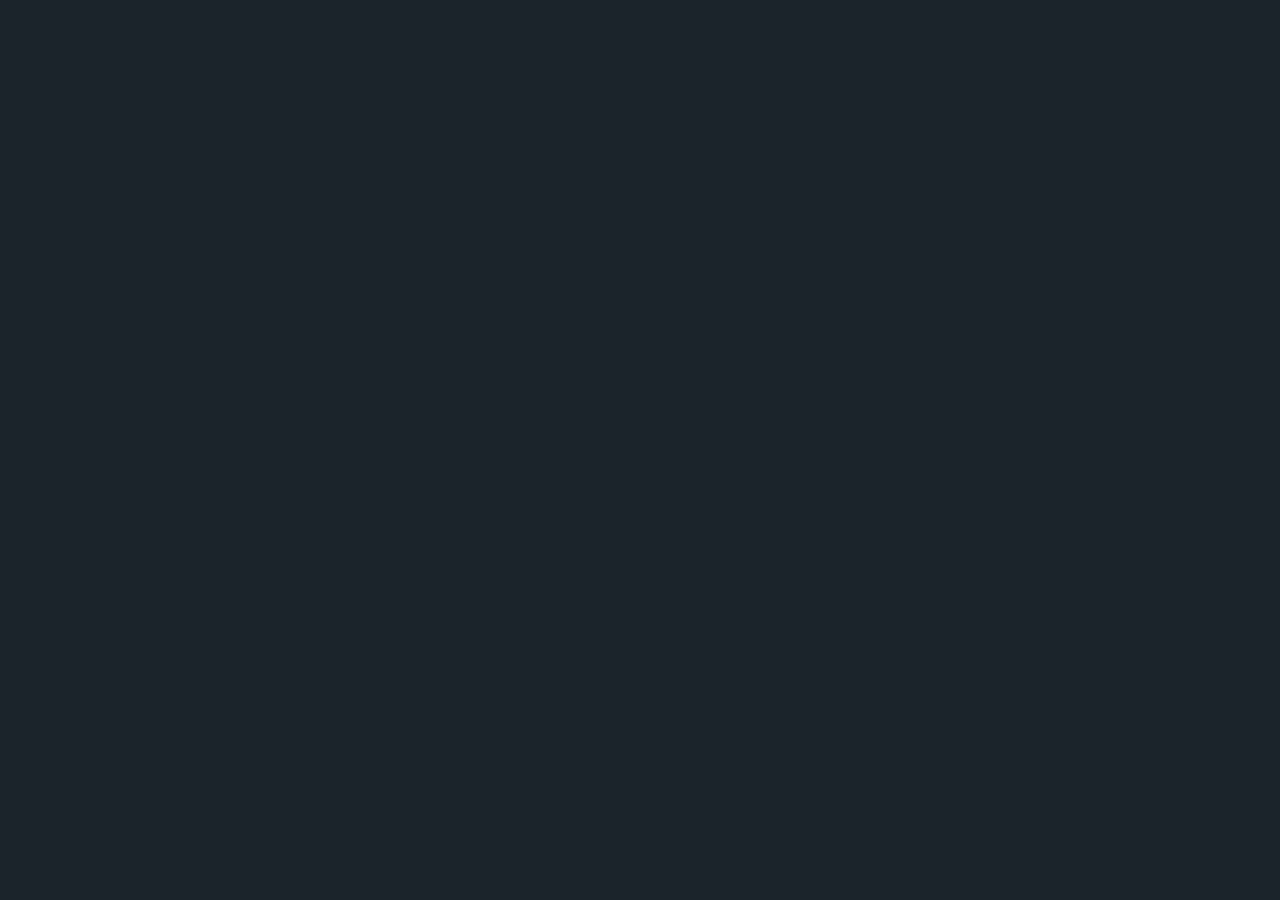
==== index.html @ a3f55aa6 "Add scaffold: app shell, tokens, test runner Co-Authored-By: Claude Opus 5.5 <noreply@anthropic.com>" ====
<!DOCTYPE html>
<html lang="de">
<head>
  <meta charset="utf-8">
  <meta name="viewport" content="width=device-width, initial-scale=1">
  <title>Satisfactory-Rechner</title>
  <link rel="preconnect" href="https://fonts.googleapis.com">
  <link rel="preconnect" href="https://fonts.gstatic.com" crossorigin>
  <link href="https://fonts.googleapis.com/css2?family=Barlow:wght@400;500&family=Barlow+Condensed:wght@500&display=swap" rel="stylesheet">
  <link rel="stylesheet" href="css/app.css">
  <script type="module" src="js/main.js"></script>
</head>
<body>
  <!-- App-Layout folgt in Task 5 -->
</body>
</html>
---- css/app.css ----
/*
 * app.css — Design-Tokens (SPEC „Design“) und body-Grundstil.
 * Farben und Schriften nur über die Variablen unten verwenden.
 * Layout folgt in Task 5.
 */

:root {
  /* Farben */
  --color-bg: #1B242B;          /* Grund */
  --color-surface: #24313A;     /* Fläche */
  --color-surface-raised: #2D3C47; /* Fläche erhöht */
  --color-line: #3A4B57;        /* Linie */
  --color-text: #E6EBEE;        /* Text */
  --color-text-muted: #9AA9B3;  /* Text gedämpft */
  --color-accent: #FF9A3C;      /* Akzent: Sicherheitsorange */
  --color-fluid: #5BB8E6;       /* Fluide: Rohrblau */
  --color-error: #F06A5E;       /* Fehler */

  /* Schriften */
  --font-text: "Barlow", system-ui, Arial, sans-serif;
  --font-display: "Barlow Condensed", "Arial Narrow", system-ui, sans-serif;

  /* Typografie */
  --font-size-base: 15px;
  --line-height-base: 1.5;
}

*,
*::before,
*::after {
  box-sizing: border-box;
}

body {
  margin: 0;
  background: var(--color-bg);
  color: var(--color-text);
  font-family: var(--font-text);
  font-size: var(--font-size-base);
  font-weight: 400;
  line-height: var(--line-height-base);
  -webkit-font-smoothing: antialiased;
}

:focus-visible {
  outline: 2px solid var(--color-accent);
  outline-offset: 2px;
}

@media (prefers-reduced-motion: reduce) {
  *,
  *::before,
  *::after {
    animation-duration: 0.01ms !important;
    animation-iteration-count: 1 !important;
    transition-duration: 0.01ms !important;
    scroll-behavior: auto !important;
  }
}
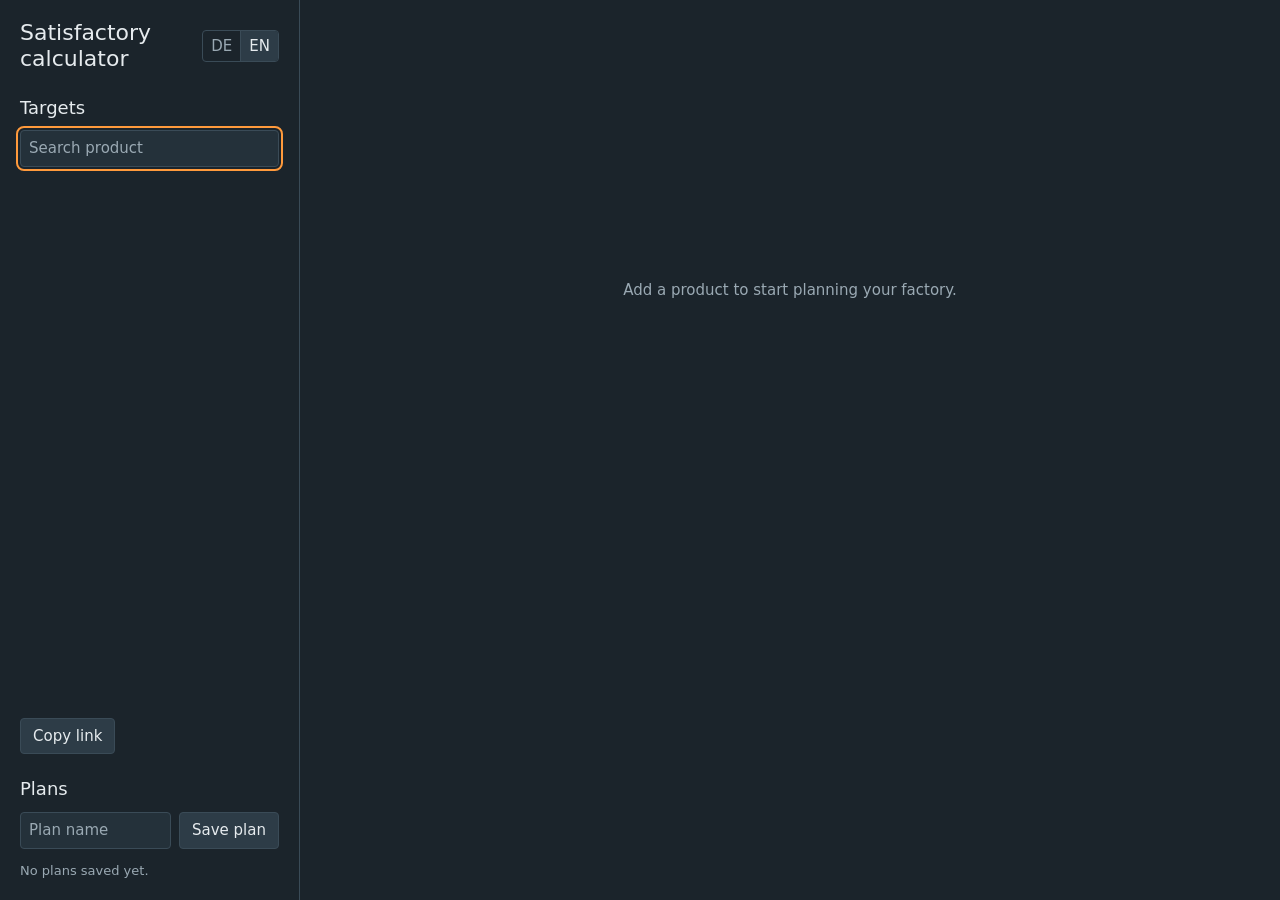
==== commit 2e1bacd1: "Add planner UI: targets, recipes, KPIs, list, tree, plans Co-Authored-By: Claude Opus 5.5 <noreply@a" ====
--- a/index.html
+++ b/index.html
@@ -11,6 +11,14 @@
   <script type="module" src="js/main.js"></script>
 </head>
 <body>
-  <!-- App-Layout folgt in Task 5 -->
+  <div class="app">
+    <aside class="sidebar">
+      <header class="sidebar-head" id="app-head"></header>
+      <section class="side-section" id="targets"></section>
+      <section class="side-section" id="recipes" hidden></section>
+      <div class="side-section side-foot" id="plans"></div>
+    </aside>
+    <main class="content" id="content"></main>
+  </div>
 </body>
 </html>
--- a/css/app.css
+++ b/css/app.css
@@ -1,7 +1,7 @@
 /*
  * app.css — Design-Tokens (SPEC „Design“) und body-Grundstil.
  * Farben und Schriften nur über die Variablen unten verwenden.
- * Layout folgt in Task 5.
+ * Darunter: App-Layout (Seitenspalte, Inhalt, Tabellen, Baum).
  */
 
 :root {
@@ -57,3 +57,646 @@
     scroll-behavior: auto !important;
   }
 }
+
+/* ---------- Layout ---------- */
+
+.sr-only {
+  position: absolute;
+  width: 1px;
+  height: 1px;
+  padding: 0;
+  margin: -1px;
+  overflow: hidden;
+  clip: rect(0, 0, 0, 0);
+  white-space: nowrap;
+  border: 0;
+}
+
+[hidden] {
+  display: none !important;
+}
+
+.muted {
+  color: var(--color-text-muted);
+}
+
+.small {
+  font-size: 13px;
+}
+
+.num {
+  font-family: var(--font-display);
+  font-weight: 500;
+  font-variant-numeric: tabular-nums;
+}
+
+.right {
+  text-align: right;
+}
+
+.app {
+  display: grid;
+  grid-template-columns: 300px minmax(0, 1fr);
+  height: 100vh;
+  height: 100dvh;
+}
+
+.sidebar {
+  display: flex;
+  flex-direction: column;
+  gap: 24px;
+  padding: 20px;
+  overflow-y: auto;
+  border-right: 1px solid var(--color-line);
+}
+
+.content {
+  min-width: 0;
+  padding: 20px;
+  overflow-y: auto;
+  container-type: inline-size;
+}
+
+@media (max-width: 899px) {
+  .app {
+    display: block;
+    height: auto;
+  }
+
+  .sidebar {
+    overflow: visible;
+    border-right: 0;
+    border-bottom: 1px solid var(--color-line);
+  }
+
+  .content {
+    overflow: visible;
+  }
+}
+
+/* Kopf: Titel + Sprachumschalter */
+.sidebar-head {
+  display: flex;
+  align-items: center;
+  justify-content: space-between;
+  gap: 12px;
+}
+
+.app-title {
+  margin: 0;
+  font-family: var(--font-display);
+  font-weight: 500;
+  font-size: 22px;
+  line-height: 1.2;
+}
+
+.segment {
+  display: inline-flex;
+  flex: none;
+  border: 1px solid var(--color-line);
+  border-radius: 4px;
+}
+
+.seg-btn {
+  min-width: 36px;
+  min-height: 30px;
+  padding: 2px 8px;
+  border: 0;
+  background: transparent;
+  color: var(--color-text-muted);
+  font-family: var(--font-display);
+  font-weight: 500;
+  font-size: 15px;
+  cursor: pointer;
+}
+
+.seg-btn + .seg-btn {
+  border-left: 1px solid var(--color-line);
+}
+
+.seg-btn:first-child {
+  border-radius: 3px 0 0 3px;
+}
+
+.seg-btn:last-child {
+  border-radius: 0 3px 3px 0;
+}
+
+.seg-btn[aria-pressed="true"] {
+  background: var(--color-surface-raised);
+  color: var(--color-text);
+}
+
+/* Abschnitte der Seitenspalte */
+.side-section {
+  display: flex;
+  flex-direction: column;
+  gap: 12px;
+}
+
+.section-title,
+.sub-title {
+  margin: 0;
+  font-family: var(--font-display);
+  font-weight: 500;
+  font-size: 18px;
+  line-height: 1.2;
+}
+
+.sub-title {
+  margin: 24px 0 12px;
+}
+
+/* Bedienelemente */
+.text-input,
+.rate-input,
+.select {
+  min-height: 36px;
+  padding: 6px 8px;
+  border: 1px solid var(--color-line);
+  border-radius: 4px;
+  background: var(--color-surface);
+  color: var(--color-text);
+  font: inherit;
+}
+
+.text-input,
+.select {
+  width: 100%;
+}
+
+.text-input::placeholder {
+  color: var(--color-text-muted);
+}
+
+.select.is-alt {
+  border-color: var(--color-accent);
+}
+
+.btn {
+  min-height: 36px;
+  padding: 6px 12px;
+  border: 1px solid var(--color-line);
+  border-radius: 4px;
+  background: var(--color-surface-raised);
+  color: var(--color-text);
+  font: inherit;
+  font-weight: 500;
+  cursor: pointer;
+}
+
+.btn:hover {
+  border-color: var(--color-text-muted);
+}
+
+.text-btn {
+  padding: 2px 4px;
+  border: 0;
+  background: transparent;
+  color: var(--color-text);
+  font: inherit;
+  font-size: 13px;
+  text-decoration: underline;
+  text-underline-offset: 2px;
+  cursor: pointer;
+}
+
+.text-btn:hover {
+  color: var(--color-accent);
+}
+
+.icon-btn {
+  flex: none;
+  width: 28px;
+  height: 28px;
+  padding: 0;
+  border: 0;
+  border-radius: 4px;
+  background: transparent;
+  color: var(--color-text-muted);
+  font-size: 18px;
+  line-height: 1;
+  cursor: pointer;
+}
+
+.icon-btn:hover {
+  background: var(--color-surface-raised);
+  color: var(--color-text);
+}
+
+/* Listen ohne Aufzählungszeichen */
+.target-list,
+.recipe-list,
+.plan-list,
+.flow-list,
+.combo-list {
+  margin: 0;
+  padding: 0;
+  list-style: none;
+}
+
+/* Ziele */
+.target-list {
+  display: flex;
+  flex-direction: column;
+  gap: 8px;
+}
+
+.target-row {
+  display: flex;
+  align-items: center;
+  gap: 8px;
+}
+
+.target-name {
+  flex: 1 1 auto;
+  min-width: 0;
+  line-height: 1.25;
+  overflow-wrap: anywhere;
+}
+
+.rate-field {
+  display: inline-flex;
+  flex: none;
+  align-items: center;
+  gap: 4px;
+}
+
+.rate-input {
+  width: 80px;
+  font-family: var(--font-display);
+  font-weight: 500;
+  font-variant-numeric: tabular-nums;
+  text-align: right;
+}
+
+.rate-unit {
+  min-width: 42px;
+  color: var(--color-text-muted);
+  font-family: var(--font-display);
+  font-weight: 500;
+}
+
+/* Suche (Combobox) */
+.combo {
+  position: relative;
+}
+
+.combo-list {
+  position: absolute;
+  top: calc(100% + 4px);
+  left: 0;
+  right: 0;
+  z-index: 10;
+  padding: 4px 0;
+  border: 1px solid var(--color-line);
+  border-radius: 4px;
+  background: var(--color-surface-raised);
+}
+
+.combo-option,
+.combo-empty {
+  padding: 6px 10px;
+}
+
+.combo-option {
+  cursor: pointer;
+}
+
+.combo-option:hover,
+.combo-option[aria-selected="true"] {
+  background: var(--color-line);
+}
+
+.combo-empty {
+  color: var(--color-text-muted);
+}
+
+/* Rezepte */
+.recipe-list {
+  display: flex;
+  flex-direction: column;
+  gap: 12px;
+}
+
+.recipe-item {
+  display: flex;
+  flex-direction: column;
+  gap: 4px;
+}
+
+.recipe-label {
+  font-size: 13px;
+  font-weight: 500;
+}
+
+/* Teilen und Pläne */
+.side-foot {
+  gap: 24px;
+  margin-top: auto;
+}
+
+.share {
+  display: flex;
+  flex-direction: column;
+  gap: 8px;
+}
+
+.share-row {
+  display: flex;
+  align-items: center;
+  gap: 12px;
+}
+
+.plans {
+  display: flex;
+  flex-direction: column;
+  gap: 12px;
+}
+
+.plan-form {
+  display: flex;
+  gap: 8px;
+}
+
+.plan-form .text-input {
+  flex: 1 1 auto;
+  min-width: 0;
+}
+
+.plan-form .btn {
+  flex: none;
+}
+
+.plan-list-box p {
+  margin: 0;
+}
+
+.plan-list {
+  display: flex;
+  flex-direction: column;
+}
+
+.plan-item {
+  display: flex;
+  align-items: center;
+  justify-content: space-between;
+  gap: 8px;
+  padding: 8px 0;
+  border-bottom: 1px solid var(--color-line);
+}
+
+.plan-info {
+  display: flex;
+  flex-direction: column;
+  min-width: 0;
+}
+
+.plan-name {
+  overflow: hidden;
+  text-overflow: ellipsis;
+  white-space: nowrap;
+}
+
+.plan-actions {
+  display: flex;
+  flex: none;
+  gap: 4px;
+}
+
+/* Inhalt: leerer Zustand, Fehler */
+.empty {
+  display: grid;
+  place-items: center;
+  min-height: 60vh;
+  color: var(--color-text-muted);
+  text-align: center;
+}
+
+.banner {
+  padding: 12px 16px;
+  border: 1px solid var(--color-error);
+  border-radius: 6px;
+  background: var(--color-surface);
+  color: var(--color-error);
+}
+
+/* Kennzahlenleiste */
+.kpis {
+  display: grid;
+  grid-template-columns: repeat(auto-fit, minmax(160px, 1fr));
+  gap: 12px;
+  margin: 0 0 24px;
+}
+
+.kpi {
+  padding: 14px 16px;
+  border-radius: 6px;
+  background: var(--color-surface);
+}
+
+.kpi-label {
+  color: var(--color-text-muted);
+  font-size: 13px;
+}
+
+.kpi-value {
+  margin: 0;
+  font-family: var(--font-display);
+  font-weight: 500;
+  font-size: 26px;
+  line-height: 1.2;
+  font-variant-numeric: tabular-nums;
+}
+
+.kpi-line {
+  display: block;
+}
+
+.kpi-flow .num {
+  white-space: nowrap;
+}
+
+/* Reiter */
+.tablist {
+  display: flex;
+  flex-wrap: wrap;
+  gap: 4px;
+  margin-bottom: 16px;
+  border-bottom: 1px solid var(--color-line);
+}
+
+.tab {
+  margin-bottom: -1px;
+  padding: 8px 12px;
+  border: 0;
+  border-bottom: 2px solid transparent;
+  border-radius: 0;
+  background: transparent;
+  color: var(--color-text-muted);
+  font: inherit;
+  font-weight: 500;
+  cursor: pointer;
+}
+
+.tab:hover {
+  color: var(--color-text);
+}
+
+.tab[aria-selected="true"] {
+  border-bottom-color: var(--color-accent);
+  color: var(--color-text);
+}
+
+/* Tabellen */
+.data-table {
+  width: 100%;
+  border-collapse: collapse;
+}
+
+.data-table th {
+  padding: 8px 12px;
+  border-bottom: 1px solid var(--color-line);
+  color: var(--color-text-muted);
+  font-size: 13px;
+  font-weight: 500;
+  text-align: left;
+}
+
+.data-table td {
+  padding: 10px 12px;
+  border-bottom: 1px solid var(--color-line);
+  vertical-align: top;
+}
+
+.data-table th.right,
+.data-table td.right {
+  text-align: right;
+  white-space: nowrap;
+}
+
+.small-table {
+  max-width: 560px;
+}
+
+.prod-name {
+  font-weight: 500;
+}
+
+.badge {
+  margin-left: 6px;
+  color: var(--color-accent);
+  font-size: 12px;
+  font-weight: 500;
+}
+
+.plate {
+  display: inline-block;
+  padding: 2px 8px;
+  border: 1px solid var(--color-accent);
+  border-radius: 4px;
+  font-family: var(--font-display);
+  font-weight: 500;
+  font-variant-numeric: tabular-nums;
+  white-space: nowrap;
+}
+
+.col-machine .muted {
+  margin-top: 4px;
+}
+
+.flow-row {
+  display: flex;
+  justify-content: space-between;
+  gap: 12px;
+}
+
+.flow-row .num {
+  white-space: nowrap;
+}
+
+.fluid-mark {
+  display: inline-block;
+  width: 8px;
+  height: 8px;
+  margin-right: 6px;
+  background: var(--color-fluid);
+  vertical-align: 0.1em;
+}
+
+/* Produktionsliste schmal: gestapelte Zeilen, jede Zelle mit Label davor */
+@container (max-width: 699px) {
+  .prod-table thead {
+    position: absolute;
+    width: 1px;
+    height: 1px;
+    overflow: hidden;
+    clip: rect(0, 0, 0, 0);
+  }
+
+  .prod-table,
+  .prod-table tbody,
+  .prod-table tr {
+    display: block;
+  }
+
+  .prod-table tr {
+    padding: 8px 0;
+    border-bottom: 1px solid var(--color-line);
+  }
+
+  .prod-table td,
+  .prod-table td.right {
+    display: grid;
+    grid-template-columns: 96px minmax(0, 1fr);
+    column-gap: 12px;
+    padding: 4px 0;
+    border-bottom: 0;
+    text-align: left;
+    white-space: normal;
+  }
+
+  .prod-table td::before {
+    content: attr(data-label);
+    grid-row: 1 / span 9;
+    color: var(--color-text-muted);
+    font-size: 13px;
+  }
+
+  .prod-table td > * {
+    grid-column: 2;
+  }
+
+  .prod-table .plate {
+    justify-self: start;
+  }
+}
+
+/* Baum */
+.tree {
+  display: flex;
+  flex-direction: column;
+  gap: 4px;
+}
+
+.tree-node > summary {
+  padding: 2px 0;
+  cursor: pointer;
+}
+
+.tree-children {
+  display: flex;
+  flex-direction: column;
+  gap: 2px;
+  margin: 2px 0 4px 5px;
+  padding-left: 16px;
+  border-left: 1px solid var(--color-line);
+}
+
+.tree-leaf {
+  padding: 2px 0 2px 16px;
+}
+
+.cycle-mark {
+  color: var(--color-text-muted);
+}
